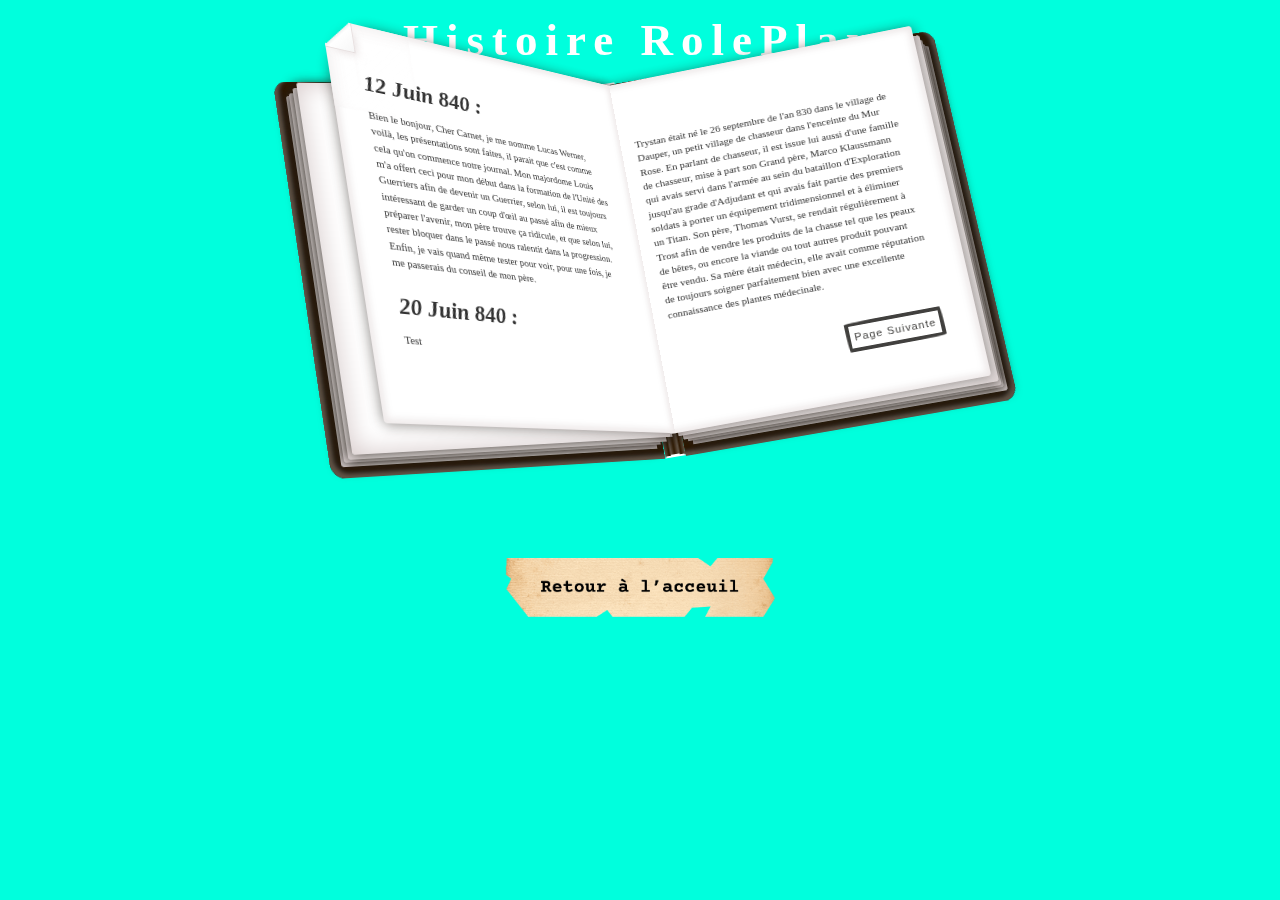
==== histoireRP.html @ c3de4689 "Setup Histoire RP ?" ====
<!DOCTYPE html>
<html lang="fr">
<head>
    <meta charset="UTF-8">
    <meta name="viewport" content="width=device-width, initial-scale=1.0">
    <link rel="stylesheet" href="./assets/css/style.css">
    <title>Candidature Titan Mâchoire Perroquot - Histoire RolePlay</title>
    <script type="text/javascript">
        WebFont.load({
            google: {
                families: ["PT Sans:400,400italic,700,700italic"]
            }
        });
    </script>
    <script type="text/javascript">
        ! function(o, c) {
            var n = c.documentElement,
                t = " w-mod-";
            n.className += t + "js", ("ontouchstart" in o || o.DocumentTouch && c instanceof DocumentTouch) && (n.className += t + "touch")
        }(window, document);
    </script>
</head>
<body>
    <video preload="true" autoplay="" muted="" loop="" playsinline="" poster="./assets/img/bg5.png" data-testid="space:video">
        <source src="./assets/images/background_index.mp4" type="video/mp4">
    </video>
    <header>
        <div class="IntroHistoire">
            <h1>Histoire RolePlay</h1>
        </div>
    </header>
    <script src="./assets/js/transition_page.js"></script>
    <main>
        <div class="scene">
            <div class="book-wrap">
                <div class="left-side">
                    <div class="book-cover-left"></div>
                    <div class="layer1">
                        <div class="page-left"></div>
                    </div>
                    <div class="layer2">
                        <div class="page-left"></div>
                    </div>
                    <div class="layer3">
                        <div class="page-left"></div>
                    </div>
                    <div class="layer4">
                        <div class="page-left"></div>
                    </div>
                    <div class="layer-text">
                        <div class="page-left-2">
                            <div class="corner"></div>
                            <div class="corner2"></div>
                            <div class="corner-fold"></div>
                            <div id="page1" class="page-text w-richtext">
                                <h3><strong>Konrad Gessner</strong></h3>
                            </div>
                        </div>
                    </div>
                </div>
                </script>
                <div class="center"></div>
                <div class="right-side">
                    <div class="book-cover-right"></div>
                    <div class="layer1">
                        <div class="page-right"></div>
                    </div>
                    <div class="layer2 right">
                        <div class="page-right"></div>
                    </div>
                    <div class="layer3 right">
                        <div class="page-right"></div>
                    </div>
                    <div class="layer4 right">
                        <div class="page-right"></div>
                    </div>
                    <div class="layer-text right">
                        <div class="page-right-2">
                            <div id="page2" class="page-text w-richtext">
    
                                <h1>Identité</h1>
                                <br>
                                <br>
                                <p>Nom: Gessner</p>
                                <p>Prenom: Konrad</p>
                                <br>
                                <p>Lieux de Naissance: Shiganshina</p>
                                <p>Date de Naissance: 13 Avril XXX</p>
                                <p>Age: 21 ans</p>
                                <br>
                                <br>
                                <p>Numéro D'identité: 4929 1049 6131 4085</p>
                                <p>Nombre de frère et soeurs: Fils Unique Orphelin</p>
                                <br>
                                <br>
                                <p>Lieux de Résidence: Trost</p>
                                <p>Evenement Notable:</p>
                                <dd> - Il a réussi a survivre de Shiganshina</dd>
                                <dd> - C'est le seul survivant de sa famille</dd>
                                <img style="width: auto; height: 30%;" src="public/img/Tampon-BS.jpg" alt="">
                                <div class="flex-box">
                                    <button onclick="PageSuivante(2)">Page Suivante</button>
                                </div>
                            </div>
                        </div>
                    </div>
                </div>
            </div>
        </div>
        <div class="button">
            <a href="./index.html"><img src="./assets/images/button_back_index.png" alt=""></a>
        </div>
    </main>
    <script src="https://code.jquery.com/jquery-3.3.1.min.js" type="text/javascript" intergrity="sha256-FgpCb/KJQlLNfOu91ta32o/NMZxltwRo8QtmkMRdAu8=" crossorigin="anonymous"></script>
    <script src="js/webflow.js" type="text/javascript"></script>
</body>
</html>
---- assets/css/style.css ----
main{
    margin: 0;
    font-family: 'Courier New', Courier, monospace;
}

h1{
    display: flex;
    justify-content: center;
    font-size: 5vh;
    color: white;
}
.header{
    margin-bottom: 50vh;
}
.fiche_perso{
    display: flex;
    justify-content: center;
    flex-direction: column;
    align-items: center;
    margin-bottom: 5vh;
}

.fiche_perso img{
    width: 45%;
}

.button{
    display: flex;
    justify-content: center;
    flex-direction: column;
    align-items: center;
}

.button a{
    width: 5%;
    display: flex;
    justify-content: center;
}
.button img{
    width: 30vh;
}

.cat_choice{
    display: flex;
    flex-direction: row;
    justify-content: center;

}

.cat_choice a{
    width: 20%;
    display: flex;
    justify-content: center;
}

.cat_choice img{
    width: 25vh;
}

video{
    object-fit: cover;
    position: fixed;
    left: 0;
    right: 0;
    top: 0;
    bottom: 0;
    z-index: -1;
    height: 100%;
    width: 100%;
}

/* HISTOIRE RP */

.IntroHistoire{
    font-family: 'SNK';
    color: black;
    font-size: 30px;
    letter-spacing: 8px;
    display: flex;
    justify-content: center;
    margin-bottom: -15px;
}
.container{
    width: 52vh;
    /* background-color: white; */
    display: flex;
    justify-content: center;
}
html {
    height: 100%;
}

body {
    margin: 0;
    min-height: 100%;
    background-color: #00ffdd;
    font-family: Arial, sans-serif;
    font-size: 14px;
    line-height: 20px;
    color: #333;
}


/*Webflow standard classes */

html.w-mod-touch * {
    background-attachment: scroll !important;
}

.w-block {
    display: block;
}

.w-inline-block {
    max-width: 100%;
    display: inline-block;
}

.w-webflow-badge,
.w-webflow-badge * {
    position: static;
    left: auto;
    top: auto;
    right: auto;
    bottom: auto;
    z-index: auto;
    display: block;
    visibility: visible;
    overflow: visible;
    overflow-x: visible;
    overflow-y: visible;
    box-sizing: border-box;
    width: auto;
    height: auto;
    max-height: none;
    max-width: none;
    min-height: 0;
    min-width: 0;
    margin: 0;
    padding: 0;
    float: none;
    clear: none;
    border: 0 none transparent;
    border-radius: 0;
    background: none;
    background-image: none;
    background-position: 0% 0%;
    background-size: auto auto;
    background-repeat: repeat;
    background-origin: padding-box;
    background-clip: border-box;
    background-attachment: scroll;
    background-color: transparent;
    box-shadow: none;
    opacity: 1.0;
    transform: none;
    transition: none;
    direction: ltr;
    font-family: inherit;
    font-weight: inherit;
    color: inherit;
    font-size: inherit;
    line-height: inherit;
    font-style: inherit;
    font-variant: inherit;
    text-align: inherit;
    letter-spacing: inherit;
    text-decoration: inherit;
    text-indent: 0;
    text-transform: inherit;
    list-style-type: disc;
    text-shadow: none;
    /* font-smoothing: auto;
    vertical-align: baseline; */
    cursor: inherit;
    white-space: inherit;
    word-break: normal;
    word-spacing: normal;
    word-wrap: normal;
}

.w-webflow-badge {
    position: fixed !important;
    display: inline-block !important;
    visibility: visible !important;
    opacity: 1 !important;
    z-index: 2147483647 !important;
    top: auto !important;
    right: 12px !important;
    bottom: 12px !important;
    left: auto !important;
    color: #AAADB0 !important;
    background-color: #fff !important;
    border-radius: 3px !important;
    padding: 6px 8px 6px 6px !important;
    font-size: 12px !important;
    opacity: 1.0 !important;
    line-height: 14px !important;
    text-decoration: none !important;
    transform: none !important;
    margin: 0 !important;
    width: auto !important;
    height: auto !important;
    overflow: visible !important;
    white-space: nowrap;
    box-shadow: 0 0 0 1px rgba(0, 0, 0, 0.1), 0px 1px 3px rgba(0, 0, 0, 0.1);
}

.w-webflow-badge>img {
    display: inline-block !important;
    visibility: visible !important;
    opacity: 1 !important;
    vertical-align: middle !important;
}

.w-richtext:before,
.w-richtext:after {
    content: " ";
    display: table;
}

.w-richtext:after {
    clear: both;
}

.w-richtext[contenteditable="true"]:before,
.w-richtext[contenteditable="true"]:after {
    white-space: initial;
}


/*-----------------------*/

h3 {
    margin-top: 20px;
    margin-bottom: 10px;
    font-size: 24px;
    line-height: 30px;
    font-weight: bold;
}

h6 {
    margin-top: 10px;
    margin-bottom: 10px;
    font-size: 12px;
    line-height: 18px;
    font-weight: bold;
}

p {
    margin-top: 0;
    margin-bottom: 10px;
}

a {
    text-decoration: underline;
}

.scene {
    display: -webkit-box;
    display: -webkit-flex;
    display: -ms-flexbox;
    display: flex;
    width: 100%;
    height: 50vw;
    -webkit-box-pack: center;
    -webkit-justify-content: center;
    -ms-flex-pack: center;
    justify-content: center;
    -webkit-box-align: stretch;
    -webkit-align-items: stretch;
    -ms-flex-align: stretch;
    align-items: stretch;
    /* background-color: #000000; */
    -webkit-perspective: 4000px;
    perspective: 4000px;
    -webkit-perspective-origin: 50% 0%;
    perspective-origin: 50% 0%;
    margin-bottom: -3vh;
    margin-top: -15vh;
}

.book-wrap {
    position: relative;
    display: -webkit-box;
    display: -webkit-flex;
    display: -ms-flexbox;
    display: flex;
    width: 57vw;
    margin-top: 8vw;
    margin-bottom: 8vw;
    padding-right: 1%;
    padding-left: 1%;
    -webkit-box-pack: center;
    -webkit-justify-content: center;
    -ms-flex-pack: center;
    justify-content: center;
    -webkit-perspective: 4000px;
    perspective: 4000px;
    -webkit-perspective-origin: 50% 50%;
    perspective-origin: 50% 50%;
    -webkit-transform: translate3d(0px, 5%, -264px) rotateX(27deg) rotateY(0deg) rotateZ(-10deg);
    transform: translate3d(0px, 5%, -264px) rotateX(27deg) rotateY(0deg) rotateZ(-10deg);
    -webkit-transition: -webkit-transform 2000ms cubic-bezier(.165, .84, .44, 1);
    transition: -webkit-transform 2000ms cubic-bezier(.165, .84, .44, 1);
    transition: transform 2000ms cubic-bezier(.165, .84, .44, 1);
    transition: transform 2000ms cubic-bezier(.165, .84, .44, 1), -webkit-transform 2000ms cubic-bezier(.165, .84, .44, 1);
    -webkit-transform-style: preserve-3d;
    transform-style: preserve-3d;
}

.book-wrap:hover {
    -webkit-transform: translate3d(0px, 5%, -264px) rotateX(13deg) rotateY(0deg) rotateZ(-3deg);
    transform: translate3d(0px, 5%, -264px) rotateX(13deg) rotateY(0deg) rotateZ(-3deg);
}

.book-cover-left {
    -webkit-box-flex: 1;
    -webkit-flex: 1;
    -ms-flex: 1;
    flex: 1;
    border-top-left-radius: 4%;
    border-bottom-left-radius: 4%;
    background-color: #2e1800;
    box-shadow: inset 4px -4px 4px 1px #635648, inset 7px -7px 4px 0 #221b14;
    -webkit-perspective: 4000px;
    perspective: 4000px;
    -webkit-transform: translate3d(0px, 0px, -1px);
    transform: translate3d(0px, 0px, -1px);
    -webkit-transform-style: preserve-3d;
    transform-style: preserve-3d;
}

.book-cover-right {
    -webkit-box-flex: 1;
    -webkit-flex: 1;
    -ms-flex: 1;
    flex: 1;
    border-top-right-radius: 4%;
    border-bottom-right-radius: 4%;
    background-color: #2e1800;
    box-shadow: inset -4px -4px 4px 1px #635648, inset -7px -7px 4px 0 #221b14;
}

.layer1 {
    position: fixed;
    left: 0px;
    top: 0px;
    right: 0px;
    bottom: 0px;
    display: -webkit-box;
    display: -webkit-flex;
    display: -ms-flexbox;
    display: flex;
    margin: 20px 10px 10px;
    -webkit-box-pack: start;
    -webkit-justify-content: flex-start;
    -ms-flex-pack: start;
    justify-content: flex-start;
    -webkit-transform: translate3d(0px, 0px, 5px);
    transform: translate3d(0px, 0px, 5px);
    -webkit-transform-style: preserve-3d;
    transform-style: preserve-3d;
}

.page-left {
    -webkit-box-flex: 1;
    -webkit-flex: 1;
    -ms-flex: 1;
    flex: 1;
    border-top-left-radius: 1%;
    border-bottom-left-radius: 1%;
    background-color: #ffffff;
    box-shadow: inset 0 0 26px 2px #d8cccc, -1px 1px 13px 0 rgba(34, 27, 20, .81);
}

.layer-text {
    position: fixed;
    left: 0px;
    top: 0px;
    right: 0px;
    bottom: 0px;
    display: -webkit-box;
    display: -webkit-flex;
    display: -ms-flexbox;
    display: flex;
    width: 97%;
    margin: 20px 10px 18px;
    -webkit-box-pack: start;
    -webkit-justify-content: flex-start;
    -ms-flex-pack: start;
    justify-content: flex-start;
    -webkit-backface-visibility: hidden;
    backface-visibility: hidden;
    -webkit-perspective: 4000px;
    perspective: 4000px;
    -webkit-perspective-origin: 50% 50%;
    perspective-origin: 50% 50%;
    -webkit-transform: translate3d(0px, 0px, 32px);
    transform: translate3d(0px, 0px, 32px);
    -webkit-transform-style: preserve-3d;
    transform-style: preserve-3d;
}

.layer-text.right {
    -webkit-transform: translate3d(-37px, 0px, 32px);
    transform: translate3d(-37px, 0px, 32px);
    -webkit-transform-style: preserve-3d;
    transform-style: preserve-3d;
}

.page-left-2 {
    position: relative;
    -webkit-box-flex: 1;
    -webkit-flex: 1;
    -ms-flex: 1;
    flex: 1;
    border-top-left-radius: 18%;
    border-bottom-left-radius: 1%;
    background-color: #ffffff;
    box-shadow: inset 0 0 7px 4px hsla(0, 13%, 82%, .43), -1px 1px 13px 0 rgba(34, 27, 20, .49);
    -webkit-backface-visibility: hidden;
    backface-visibility: hidden;
    -webkit-transform: rotateX(0deg) rotateY(17deg) rotateZ(0deg);
    transform: rotateX(0deg) rotateY(17deg) rotateZ(0deg);
    -webkit-transform-origin: 100% 50%;
    -ms-transform-origin: 100% 50%;
    transform-origin: 100% 50%;
    -webkit-transition: -webkit-transform 650ms cubic-bezier(.165, .84, .44, 1);
    transition: -webkit-transform 650ms cubic-bezier(.165, .84, .44, 1);
    transition: transform 650ms cubic-bezier(.165, .84, .44, 1);
    transition: transform 650ms cubic-bezier(.165, .84, .44, 1), -webkit-transform 650ms cubic-bezier(.165, .84, .44, 1);
    -webkit-transform-style: preserve-3d;
    transform-style: preserve-3d;
}

.page-left-2:hover {
    -webkit-transform: rotateX(0deg) rotateY(7deg) rotateZ(0deg);
    transform: rotateX(0deg) rotateY(7deg) rotateZ(0deg);
}

.left-side {
    position: relative;
    display: -webkit-box;
    display: -webkit-flex;
    display: -ms-flexbox;
    display: flex;
    width: 49%;
    -webkit-backface-visibility: hidden;
    backface-visibility: hidden;
    -webkit-perspective: 4000px;
    perspective: 4000px;
    -webkit-perspective-origin: 0% 50%;
    perspective-origin: 0% 50%;
    -webkit-transform: rotateX(0deg) rotateY(20deg) rotateZ(0deg);
    transform: rotateX(0deg) rotateY(20deg) rotateZ(0deg);
    -webkit-transform-origin: 100% 50%;
    -ms-transform-origin: 100% 50%;
    transform-origin: 100% 50%;
    -webkit-transform-style: preserve-3d;
    transform-style: preserve-3d;
}

.right-side {
    position: relative;
    display: -webkit-box;
    display: -webkit-flex;
    display: -ms-flexbox;
    display: flex;
    width: 49%;
    -webkit-perspective: 4000px;
    perspective: 4000px;
    -webkit-perspective-origin: 0% 50%;
    perspective-origin: 0% 50%;
    -webkit-transform: rotateX(0deg) rotateY(-1deg) rotateZ(0deg);
    transform: rotateX(0deg) rotateY(-1deg) rotateZ(0deg);
    -webkit-transform-style: preserve-3d;
    transform-style: preserve-3d;
}

.center {
    width: 3%;
    background-image: -webkit-radial-gradient(circle farthest-corner at 56% -8%, #fff 8%, transparent 0), -webkit-radial-gradient(circle farthest-corner at 50% 108%, #fff 8%, transparent 0), -webkit-linear-gradient(0deg, #635648, #2e1800 21%, #635648 30%, #2e1800 48%, #635648 68%, #2e1800 79%, #635648);
    background-image: radial-gradient(circle farthest-corner at 56% -8%, #fff 8%, transparent 0), radial-gradient(circle farthest-corner at 50% 108%, #fff 8%, transparent 0), linear-gradient(90deg, #635648, #2e1800 21%, #635648 30%, #2e1800 48%, #635648 68%, #2e1800 79%, #635648);
}

.corner-fold {
    position: absolute;
    left: 0px;
    top: 0px;
    width: 30px;
    height: 30px;
    border-right: 1px solid hsla(0, 13%, 82%, .55);
    border-bottom: 1px solid hsla(0, 13%, 82%, .55);
    background-image: -webkit-linear-gradient(315deg, transparent 47%, #f0f0f0 48%, #fff 55%, #f6f6f6);
    background-image: linear-gradient(135deg, transparent 47%, #f0f0f0 48%, #fff 55%, #f6f6f6);
    box-shadow: 6px 6px 9px -4px hsla(0, 13%, 82%, .53);
}

.corner {
    position: absolute;
    left: 0px;
    top: 27px;
    width: 5vw;
    height: 5vw;
    background-image: -webkit-linear-gradient(315deg, #fff 30%, transparent);
    background-image: linear-gradient(135deg, #fff 30%, transparent);
    box-shadow: inset 13px 0 17px -12px hsla(0, 13%, 82%, .43);
}

.corner2 {
    position: absolute;
    left: 28px;
    top: 0px;
    width: 5vw;
    height: 5vw;
    background-image: -webkit-linear-gradient(315deg, #fff 31%, transparent);
    background-image: linear-gradient(135deg, #fff 31%, transparent);
    box-shadow: inset 0 13px 17px -12px hsla(0, 13%, 82%, .43);
}

.page-text {
    position: relative;
    display: block;
    width: 80%;
    height: 100%;
    margin-top: 25px;
    margin-right: auto;
    margin-left: auto;
    font-family: Georgia, Times, 'Times New Roman', serif;
}

.page-text p {
    margin-bottom: 0px;
    font-size: 0.85vw;
    line-height: 1.5;
}

.page-text h3 {
    font-family: 'Palatino Linotype', 'Book Antiqua', Palatino, serif;
    font-style: italic;
}

.page-text h6 {
    font-family: 'PT Sans', sans-serif;
    font-size: 9px;
    text-decoration: none;
}

.page-text button {
    font-size: 0.85vw;
    line-height: 1.5;
    border: 0.35vw solid;
}

.page-text a {
    color: #da5a13;
}

.layer2 {
    position: fixed;
    left: 0px;
    top: 0px;
    right: 0px;
    bottom: 0px;
    display: -webkit-box;
    display: -webkit-flex;
    display: -ms-flexbox;
    display: flex;
    margin: 20px 10px 13px;
    -webkit-box-pack: start;
    -webkit-justify-content: flex-start;
    -ms-flex-pack: start;
    justify-content: flex-start;
    -webkit-transform: translate3d(2px, 0px, 10px);
    transform: translate3d(2px, 0px, 10px);
    -webkit-transform-style: preserve-3d;
    transform-style: preserve-3d;
}

.layer2.right {
    -webkit-transform: translate3d(-5px, 0px, 10px);
    transform: translate3d(-5px, 0px, 10px);
    -webkit-transform-style: preserve-3d;
    transform-style: preserve-3d;
}

.layer3 {
    position: fixed;
    left: 0px;
    top: 0px;
    right: 0px;
    bottom: 0px;
    display: -webkit-box;
    display: -webkit-flex;
    display: -ms-flexbox;
    display: flex;
    margin: 20px 10px 13px;
    -webkit-box-pack: start;
    -webkit-justify-content: flex-start;
    -ms-flex-pack: start;
    justify-content: flex-start;
    -webkit-transform: translate3d(4px, 0px, 20px);
    transform: translate3d(4px, 0px, 20px);
    -webkit-transform-style: preserve-3d;
    transform-style: preserve-3d;
}

.layer3.right {
    -webkit-transform: translate3d(-10px, 0px, 20px);
    transform: translate3d(-10px, 0px, 20px);
    -webkit-transform-style: preserve-3d;
    transform-style: preserve-3d;
}

.layer4 {
    position: fixed;
    left: 0px;
    top: 0px;
    right: 0px;
    bottom: 0px;
    display: -webkit-box;
    display: -webkit-flex;
    display: -ms-flexbox;
    display: flex;
    margin: 20px 10px 15px;
    -webkit-box-pack: start;
    -webkit-justify-content: flex-start;
    -ms-flex-pack: start;
    justify-content: flex-start;
    -webkit-transform: translate3d(6px, 0px, 30px);
    transform: translate3d(6px, 0px, 30px);
    -webkit-transform-style: preserve-3d;
    transform-style: preserve-3d;
}

.layer4.right {
    -webkit-transform: translate3d(-15px, 0px, 30px);
    transform: translate3d(-15px, 0px, 30px);
    -webkit-transform-style: preserve-3d;
    transform-style: preserve-3d;
}

.page-right-2 {
    position: relative;
    -webkit-box-flex: 1;
    -webkit-flex: 1;
    -ms-flex: 1;
    flex: 1;
    border-top-right-radius: 1%;
    border-bottom-right-radius: 1%;
    background-color: #fff;
    box-shadow: inset 0 0 7px 4px hsla(0, 13%, 82%, .43), 1px 1px 13px 0 rgba(34, 27, 20, .49);
    -webkit-backface-visibility: hidden;
    backface-visibility: hidden;
    -webkit-transform: rotateX(0deg) rotateY(-3deg) rotateZ(0deg);
    transform: rotateX(0deg) rotateY(-3deg) rotateZ(0deg);
    -webkit-transform-origin: 0% 50%;
    -ms-transform-origin: 0% 50%;
    transform-origin: 0% 50%;
    -webkit-transition: -webkit-transform 850ms ease;
    transition: -webkit-transform 850ms ease;
    transition: transform 850ms ease;
    transition: transform 850ms ease, -webkit-transform 850ms ease;
    -webkit-transform-style: preserve-3d;
    transform-style: preserve-3d;
}

.page-right-2:hover {
    -webkit-transform: rotateX(0deg) rotateY(-17deg) rotateZ(0deg);
    transform: rotateX(0deg) rotateY(-17deg) rotateZ(0deg);
}

.page-right {
    -webkit-box-flex: 1;
    -webkit-flex: 1;
    -ms-flex: 1;
    flex: 1;
    border-top-right-radius: 1%;
    border-bottom-right-radius: 1%;
    background-color: #fff;
    box-shadow: inset 0 0 26px 2px #d8cccc, 1px 1px 13px 0 rgba(34, 27, 20, .81);
}

@media (max-width: 991px) {
    .scene {
        height: 56vw;
    }
    .book-wrap {
        width: 62vw;
    }
    .page-left-2 {
        border-top-left-radius: 20%;
    }
    .corner-fold {
        left: 0%;
        top: -1%;
        width: 3.5vw;
        height: 3.5vw;
        max-height: 35px;
        background-image: -webkit-linear-gradient(315deg, transparent 50%, #f0f0f0 51%, #fff 52%, #f6f6f6);
        background-image: linear-gradient(135deg, transparent 50%, #f0f0f0 51%, #fff 52%, #f6f6f6);
    }
    .corner {
        top: 8%;
    }
    .page-text h3 {
        margin-top: 2vw;
        margin-bottom: 1vw;
        font-size: 3vw;
    }
    .page-text h6 {
        margin-top: 1vw;
        margin-bottom: 1vw;
        font-size: 1vw;
    }
    .page-right-2 {
        padding-left: 9%;
    }
}

@media (max-width: 767px) {
    .book-wrap {
        width: 80vw;
        margin-bottom: 2vw;
    }
    .layer-text {
        width: 94%;
        -webkit-transform: translate3d(0px, 0px, 20px);
        transform: translate3d(0px, 0px, 20px);
    }
    .layer-text.right {
        -webkit-box-pack: end;
        -webkit-justify-content: flex-end;
        -ms-flex-pack: end;
        justify-content: flex-end;
        -webkit-transform: translate3d(-34px, 0px, 24px);
        transform: translate3d(-34px, 0px, 24px);
    }
    .page-left-2 {
        border-top-left-radius: 23%;
        -webkit-transform: rotateX(0deg) rotateY(17deg) rotateZ(0deg) translate(9px, 0px);
        transform: rotateX(0deg) rotateY(17deg) rotateZ(0deg) translate(9px, 0px);
    }
    .corner-fold {
        width: 4.5vw;
        height: 4.5vw;
        max-height: 29px;
        min-width: 29px;
        background-image: -webkit-linear-gradient(310deg, transparent 48%, #f0f0f0 49%, #fff 50%, #f6f6f6);
        background-image: linear-gradient(140deg, transparent 48%, #f0f0f0 49%, #fff 50%, #f6f6f6);
    }
    .page-text {
        margin-top: 2vw;
    }
    .page-text h3 {
        margin-top: 0vw;
        font-size: 3vw;
    }
    .layer2 {
        -webkit-transform: translate3d(2px, 0px, 6px);
        transform: translate3d(2px, 0px, 6px);
    }
    .layer2.right {
        -webkit-transform: translate3d(-5px, 0px, 6px);
        transform: translate3d(-5px, 0px, 6px);
    }
    .layer3 {
        -webkit-transform: translate3d(4px, 0px, 12px);
        transform: translate3d(4px, 0px, 12px);
    }
    .layer3.right {
        -webkit-transform: translate3d(-10px, 0px, 12px);
        transform: translate3d(-10px, 0px, 12px);
    }
    .layer4 {
        -webkit-transform: translate3d(6px, 0px, 18px);
        transform: translate3d(6px, 0px, 18px);
    }
    .layer4.right {
        -webkit-transform: translate3d(-15px, 0px, 18px);
        transform: translate3d(-15px, 0px, 18px);
    }
    .page-right-2 {
        width: 92%;
        -webkit-box-flex: 0;
        -webkit-flex: 0 auto;
        -ms-flex: 0 auto;
        flex: 0 auto;
    }
}

@media (max-width: 479px) {
    .scene {
        height: 69vw;
    }
    .corner-fold {
        width: 5.5vw;
        height: 5.5vw;
        min-width: 21px;
    }
}

.flex-box {
    display: flex;
    flex-direction: row;
    position: relative;
    justify-content: flex-end;
    bottom: 0;
}

button {
    border-radius: 100px;
    display: flex;
    align-self: center;
    background: transparent;
    padding: 0.25rem 0.25rem;
    margin: 10 1rem;
    transition: all .5s ease;
    color: #41403E;
    font-size: 1rem;
    letter-spacing: 1px;
    outline: none;
    box-shadow: 20px 38px 34px -26px hsla(0, 0%, 0%, .2);
    border-radius: 255px 15px 225px 15px/15px 225px 15px 255px;
    border: solid 7px #41403E;
    bottom: 0;
}

button:hover {
    box-shadow: 2px 8px 4px -6px hsla(0, 0%, 0%, .3);
}

a{
    text-decoration: none;
    
}
.retour{
    margin-bottom: 2vh;
    display: flex;
    justify-content: center;
}

.button-leave{
    border: none;
    display: block;
    text-align: center;
    cursor: pointer;
    text-transform: uppercase;
    outline: none;
    overflow: hidden;
    position: relative;
    color: #eeeeee;
    font-weight: 600;
    font-size: 15px;
    background-color: #1d2630;
    padding: 15px 50px;
    margin: 0 auto;
    border: 2px solid #267591;
    border-radius: 10px;
    
}

.p-special1 {
    padding-bottom: 6vh ;
}
.p-special2 {
    padding-bottom: 4.3vh ;
}
.p-special0{
    padding-bottom: 1.9vh;
}

.plan-shiganshina video{
    /* left: 0; */
    /* right: 0; */
    /* top: 0; */
    /* bottom: 0; */
    z-index: -1;
    height: 40%;
    width: 80%;
    display: flex;
}
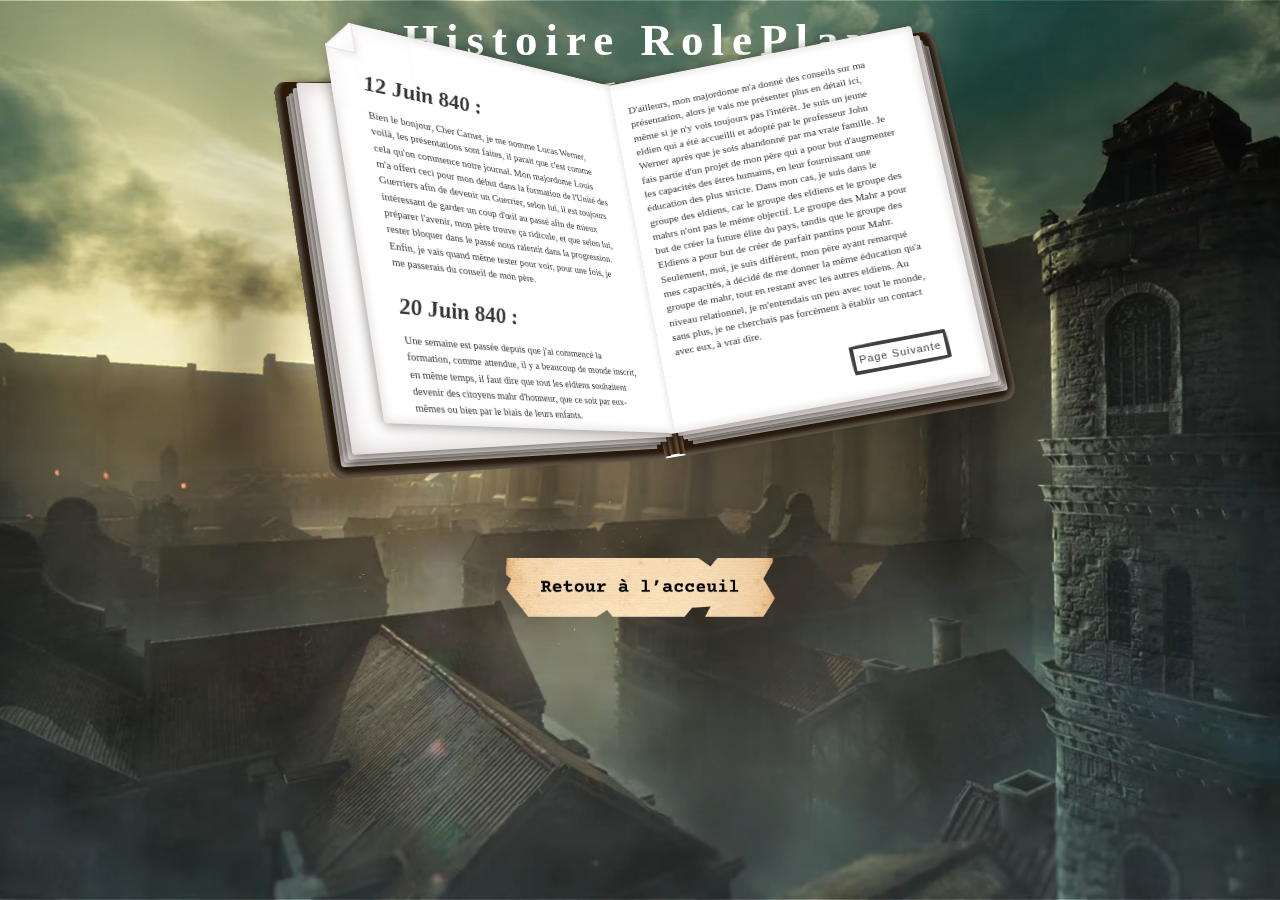
==== commit d2b540ec: "Test ?" ====
--- a/histoireRP.html
+++ b/histoireRP.html
@@ -4,6 +4,7 @@
     <meta charset="UTF-8">
     <meta name="viewport" content="width=device-width, initial-scale=1.0">
     <link rel="stylesheet" href="./assets/css/style.css">
+    <link rel="stylesheet" href="./assets/css/style_histoire.css">
     <title>Candidature Titan Mâchoire Perroquot - Histoire RolePlay</title>
     <script type="text/javascript">
         WebFont.load({
@@ -22,7 +23,7 @@
 </head>
 <body>
     <video preload="true" autoplay="" muted="" loop="" playsinline="" poster="./assets/img/bg5.png" data-testid="space:video">
-        <source src="./assets/images/background_index.mp4" type="video/mp4">
+        <source src="./assets/images/background_histoire.mp4" type="video/mp4">
     </video>
     <header>
         <div class="IntroHistoire">
--- a/assets/css/style.css
+++ b/assets/css/style.css
@@ -67,817 +67,4 @@
     z-index: -1;
     height: 100%;
     width: 100%;
-}
-
-/* HISTOIRE RP */
-
-.IntroHistoire{
-    font-family: 'SNK';
-    color: black;
-    font-size: 30px;
-    letter-spacing: 8px;
-    display: flex;
-    justify-content: center;
-    margin-bottom: -15px;
-}
-.container{
-    width: 52vh;
-    /* background-color: white; */
-    display: flex;
-    justify-content: center;
-}
-html {
-    height: 100%;
-}
-
-body {
-    margin: 0;
-    min-height: 100%;
-    background-color: #00ffdd;
-    font-family: Arial, sans-serif;
-    font-size: 14px;
-    line-height: 20px;
-    color: #333;
-}
-
-
-/*Webflow standard classes */
-
-html.w-mod-touch * {
-    background-attachment: scroll !important;
-}
-
-.w-block {
-    display: block;
-}
-
-.w-inline-block {
-    max-width: 100%;
-    display: inline-block;
-}
-
-.w-webflow-badge,
-.w-webflow-badge * {
-    position: static;
-    left: auto;
-    top: auto;
-    right: auto;
-    bottom: auto;
-    z-index: auto;
-    display: block;
-    visibility: visible;
-    overflow: visible;
-    overflow-x: visible;
-    overflow-y: visible;
-    box-sizing: border-box;
-    width: auto;
-    height: auto;
-    max-height: none;
-    max-width: none;
-    min-height: 0;
-    min-width: 0;
-    margin: 0;
-    padding: 0;
-    float: none;
-    clear: none;
-    border: 0 none transparent;
-    border-radius: 0;
-    background: none;
-    background-image: none;
-    background-position: 0% 0%;
-    background-size: auto auto;
-    background-repeat: repeat;
-    background-origin: padding-box;
-    background-clip: border-box;
-    background-attachment: scroll;
-    background-color: transparent;
-    box-shadow: none;
-    opacity: 1.0;
-    transform: none;
-    transition: none;
-    direction: ltr;
-    font-family: inherit;
-    font-weight: inherit;
-    color: inherit;
-    font-size: inherit;
-    line-height: inherit;
-    font-style: inherit;
-    font-variant: inherit;
-    text-align: inherit;
-    letter-spacing: inherit;
-    text-decoration: inherit;
-    text-indent: 0;
-    text-transform: inherit;
-    list-style-type: disc;
-    text-shadow: none;
-    /* font-smoothing: auto;
-    vertical-align: baseline; */
-    cursor: inherit;
-    white-space: inherit;
-    word-break: normal;
-    word-spacing: normal;
-    word-wrap: normal;
-}
-
-.w-webflow-badge {
-    position: fixed !important;
-    display: inline-block !important;
-    visibility: visible !important;
-    opacity: 1 !important;
-    z-index: 2147483647 !important;
-    top: auto !important;
-    right: 12px !important;
-    bottom: 12px !important;
-    left: auto !important;
-    color: #AAADB0 !important;
-    background-color: #fff !important;
-    border-radius: 3px !important;
-    padding: 6px 8px 6px 6px !important;
-    font-size: 12px !important;
-    opacity: 1.0 !important;
-    line-height: 14px !important;
-    text-decoration: none !important;
-    transform: none !important;
-    margin: 0 !important;
-    width: auto !important;
-    height: auto !important;
-    overflow: visible !important;
-    white-space: nowrap;
-    box-shadow: 0 0 0 1px rgba(0, 0, 0, 0.1), 0px 1px 3px rgba(0, 0, 0, 0.1);
-}
-
-.w-webflow-badge>img {
-    display: inline-block !important;
-    visibility: visible !important;
-    opacity: 1 !important;
-    vertical-align: middle !important;
-}
-
-.w-richtext:before,
-.w-richtext:after {
-    content: " ";
-    display: table;
-}
-
-.w-richtext:after {
-    clear: both;
-}
-
-.w-richtext[contenteditable="true"]:before,
-.w-richtext[contenteditable="true"]:after {
-    white-space: initial;
-}
-
-
-/*-----------------------*/
-
-h3 {
-    margin-top: 20px;
-    margin-bottom: 10px;
-    font-size: 24px;
-    line-height: 30px;
-    font-weight: bold;
-}
-
-h6 {
-    margin-top: 10px;
-    margin-bottom: 10px;
-    font-size: 12px;
-    line-height: 18px;
-    font-weight: bold;
-}
-
-p {
-    margin-top: 0;
-    margin-bottom: 10px;
-}
-
-a {
-    text-decoration: underline;
-}
-
-.scene {
-    display: -webkit-box;
-    display: -webkit-flex;
-    display: -ms-flexbox;
-    display: flex;
-    width: 100%;
-    height: 50vw;
-    -webkit-box-pack: center;
-    -webkit-justify-content: center;
-    -ms-flex-pack: center;
-    justify-content: center;
-    -webkit-box-align: stretch;
-    -webkit-align-items: stretch;
-    -ms-flex-align: stretch;
-    align-items: stretch;
-    /* background-color: #000000; */
-    -webkit-perspective: 4000px;
-    perspective: 4000px;
-    -webkit-perspective-origin: 50% 0%;
-    perspective-origin: 50% 0%;
-    margin-bottom: -3vh;
-    margin-top: -15vh;
-}
-
-.book-wrap {
-    position: relative;
-    display: -webkit-box;
-    display: -webkit-flex;
-    display: -ms-flexbox;
-    display: flex;
-    width: 57vw;
-    margin-top: 8vw;
-    margin-bottom: 8vw;
-    padding-right: 1%;
-    padding-left: 1%;
-    -webkit-box-pack: center;
-    -webkit-justify-content: center;
-    -ms-flex-pack: center;
-    justify-content: center;
-    -webkit-perspective: 4000px;
-    perspective: 4000px;
-    -webkit-perspective-origin: 50% 50%;
-    perspective-origin: 50% 50%;
-    -webkit-transform: translate3d(0px, 5%, -264px) rotateX(27deg) rotateY(0deg) rotateZ(-10deg);
-    transform: translate3d(0px, 5%, -264px) rotateX(27deg) rotateY(0deg) rotateZ(-10deg);
-    -webkit-transition: -webkit-transform 2000ms cubic-bezier(.165, .84, .44, 1);
-    transition: -webkit-transform 2000ms cubic-bezier(.165, .84, .44, 1);
-    transition: transform 2000ms cubic-bezier(.165, .84, .44, 1);
-    transition: transform 2000ms cubic-bezier(.165, .84, .44, 1), -webkit-transform 2000ms cubic-bezier(.165, .84, .44, 1);
-    -webkit-transform-style: preserve-3d;
-    transform-style: preserve-3d;
-}
-
-.book-wrap:hover {
-    -webkit-transform: translate3d(0px, 5%, -264px) rotateX(13deg) rotateY(0deg) rotateZ(-3deg);
-    transform: translate3d(0px, 5%, -264px) rotateX(13deg) rotateY(0deg) rotateZ(-3deg);
-}
-
-.book-cover-left {
-    -webkit-box-flex: 1;
-    -webkit-flex: 1;
-    -ms-flex: 1;
-    flex: 1;
-    border-top-left-radius: 4%;
-    border-bottom-left-radius: 4%;
-    background-color: #2e1800;
-    box-shadow: inset 4px -4px 4px 1px #635648, inset 7px -7px 4px 0 #221b14;
-    -webkit-perspective: 4000px;
-    perspective: 4000px;
-    -webkit-transform: translate3d(0px, 0px, -1px);
-    transform: translate3d(0px, 0px, -1px);
-    -webkit-transform-style: preserve-3d;
-    transform-style: preserve-3d;
-}
-
-.book-cover-right {
-    -webkit-box-flex: 1;
-    -webkit-flex: 1;
-    -ms-flex: 1;
-    flex: 1;
-    border-top-right-radius: 4%;
-    border-bottom-right-radius: 4%;
-    background-color: #2e1800;
-    box-shadow: inset -4px -4px 4px 1px #635648, inset -7px -7px 4px 0 #221b14;
-}
-
-.layer1 {
-    position: fixed;
-    left: 0px;
-    top: 0px;
-    right: 0px;
-    bottom: 0px;
-    display: -webkit-box;
-    display: -webkit-flex;
-    display: -ms-flexbox;
-    display: flex;
-    margin: 20px 10px 10px;
-    -webkit-box-pack: start;
-    -webkit-justify-content: flex-start;
-    -ms-flex-pack: start;
-    justify-content: flex-start;
-    -webkit-transform: translate3d(0px, 0px, 5px);
-    transform: translate3d(0px, 0px, 5px);
-    -webkit-transform-style: preserve-3d;
-    transform-style: preserve-3d;
-}
-
-.page-left {
-    -webkit-box-flex: 1;
-    -webkit-flex: 1;
-    -ms-flex: 1;
-    flex: 1;
-    border-top-left-radius: 1%;
-    border-bottom-left-radius: 1%;
-    background-color: #ffffff;
-    box-shadow: inset 0 0 26px 2px #d8cccc, -1px 1px 13px 0 rgba(34, 27, 20, .81);
-}
-
-.layer-text {
-    position: fixed;
-    left: 0px;
-    top: 0px;
-    right: 0px;
-    bottom: 0px;
-    display: -webkit-box;
-    display: -webkit-flex;
-    display: -ms-flexbox;
-    display: flex;
-    width: 97%;
-    margin: 20px 10px 18px;
-    -webkit-box-pack: start;
-    -webkit-justify-content: flex-start;
-    -ms-flex-pack: start;
-    justify-content: flex-start;
-    -webkit-backface-visibility: hidden;
-    backface-visibility: hidden;
-    -webkit-perspective: 4000px;
-    perspective: 4000px;
-    -webkit-perspective-origin: 50% 50%;
-    perspective-origin: 50% 50%;
-    -webkit-transform: translate3d(0px, 0px, 32px);
-    transform: translate3d(0px, 0px, 32px);
-    -webkit-transform-style: preserve-3d;
-    transform-style: preserve-3d;
-}
-
-.layer-text.right {
-    -webkit-transform: translate3d(-37px, 0px, 32px);
-    transform: translate3d(-37px, 0px, 32px);
-    -webkit-transform-style: preserve-3d;
-    transform-style: preserve-3d;
-}
-
-.page-left-2 {
-    position: relative;
-    -webkit-box-flex: 1;
-    -webkit-flex: 1;
-    -ms-flex: 1;
-    flex: 1;
-    border-top-left-radius: 18%;
-    border-bottom-left-radius: 1%;
-    background-color: #ffffff;
-    box-shadow: inset 0 0 7px 4px hsla(0, 13%, 82%, .43), -1px 1px 13px 0 rgba(34, 27, 20, .49);
-    -webkit-backface-visibility: hidden;
-    backface-visibility: hidden;
-    -webkit-transform: rotateX(0deg) rotateY(17deg) rotateZ(0deg);
-    transform: rotateX(0deg) rotateY(17deg) rotateZ(0deg);
-    -webkit-transform-origin: 100% 50%;
-    -ms-transform-origin: 100% 50%;
-    transform-origin: 100% 50%;
-    -webkit-transition: -webkit-transform 650ms cubic-bezier(.165, .84, .44, 1);
-    transition: -webkit-transform 650ms cubic-bezier(.165, .84, .44, 1);
-    transition: transform 650ms cubic-bezier(.165, .84, .44, 1);
-    transition: transform 650ms cubic-bezier(.165, .84, .44, 1), -webkit-transform 650ms cubic-bezier(.165, .84, .44, 1);
-    -webkit-transform-style: preserve-3d;
-    transform-style: preserve-3d;
-}
-
-.page-left-2:hover {
-    -webkit-transform: rotateX(0deg) rotateY(7deg) rotateZ(0deg);
-    transform: rotateX(0deg) rotateY(7deg) rotateZ(0deg);
-}
-
-.left-side {
-    position: relative;
-    display: -webkit-box;
-    display: -webkit-flex;
-    display: -ms-flexbox;
-    display: flex;
-    width: 49%;
-    -webkit-backface-visibility: hidden;
-    backface-visibility: hidden;
-    -webkit-perspective: 4000px;
-    perspective: 4000px;
-    -webkit-perspective-origin: 0% 50%;
-    perspective-origin: 0% 50%;
-    -webkit-transform: rotateX(0deg) rotateY(20deg) rotateZ(0deg);
-    transform: rotateX(0deg) rotateY(20deg) rotateZ(0deg);
-    -webkit-transform-origin: 100% 50%;
-    -ms-transform-origin: 100% 50%;
-    transform-origin: 100% 50%;
-    -webkit-transform-style: preserve-3d;
-    transform-style: preserve-3d;
-}
-
-.right-side {
-    position: relative;
-    display: -webkit-box;
-    display: -webkit-flex;
-    display: -ms-flexbox;
-    display: flex;
-    width: 49%;
-    -webkit-perspective: 4000px;
-    perspective: 4000px;
-    -webkit-perspective-origin: 0% 50%;
-    perspective-origin: 0% 50%;
-    -webkit-transform: rotateX(0deg) rotateY(-1deg) rotateZ(0deg);
-    transform: rotateX(0deg) rotateY(-1deg) rotateZ(0deg);
-    -webkit-transform-style: preserve-3d;
-    transform-style: preserve-3d;
-}
-
-.center {
-    width: 3%;
-    background-image: -webkit-radial-gradient(circle farthest-corner at 56% -8%, #fff 8%, transparent 0), -webkit-radial-gradient(circle farthest-corner at 50% 108%, #fff 8%, transparent 0), -webkit-linear-gradient(0deg, #635648, #2e1800 21%, #635648 30%, #2e1800 48%, #635648 68%, #2e1800 79%, #635648);
-    background-image: radial-gradient(circle farthest-corner at 56% -8%, #fff 8%, transparent 0), radial-gradient(circle farthest-corner at 50% 108%, #fff 8%, transparent 0), linear-gradient(90deg, #635648, #2e1800 21%, #635648 30%, #2e1800 48%, #635648 68%, #2e1800 79%, #635648);
-}
-
-.corner-fold {
-    position: absolute;
-    left: 0px;
-    top: 0px;
-    width: 30px;
-    height: 30px;
-    border-right: 1px solid hsla(0, 13%, 82%, .55);
-    border-bottom: 1px solid hsla(0, 13%, 82%, .55);
-    background-image: -webkit-linear-gradient(315deg, transparent 47%, #f0f0f0 48%, #fff 55%, #f6f6f6);
-    background-image: linear-gradient(135deg, transparent 47%, #f0f0f0 48%, #fff 55%, #f6f6f6);
-    box-shadow: 6px 6px 9px -4px hsla(0, 13%, 82%, .53);
-}
-
-.corner {
-    position: absolute;
-    left: 0px;
-    top: 27px;
-    width: 5vw;
-    height: 5vw;
-    background-image: -webkit-linear-gradient(315deg, #fff 30%, transparent);
-    background-image: linear-gradient(135deg, #fff 30%, transparent);
-    box-shadow: inset 13px 0 17px -12px hsla(0, 13%, 82%, .43);
-}
-
-.corner2 {
-    position: absolute;
-    left: 28px;
-    top: 0px;
-    width: 5vw;
-    height: 5vw;
-    background-image: -webkit-linear-gradient(315deg, #fff 31%, transparent);
-    background-image: linear-gradient(135deg, #fff 31%, transparent);
-    box-shadow: inset 0 13px 17px -12px hsla(0, 13%, 82%, .43);
-}
-
-.page-text {
-    position: relative;
-    display: block;
-    width: 80%;
-    height: 100%;
-    margin-top: 25px;
-    margin-right: auto;
-    margin-left: auto;
-    font-family: Georgia, Times, 'Times New Roman', serif;
-}
-
-.page-text p {
-    margin-bottom: 0px;
-    font-size: 0.85vw;
-    line-height: 1.5;
-}
-
-.page-text h3 {
-    font-family: 'Palatino Linotype', 'Book Antiqua', Palatino, serif;
-    font-style: italic;
-}
-
-.page-text h6 {
-    font-family: 'PT Sans', sans-serif;
-    font-size: 9px;
-    text-decoration: none;
-}
-
-.page-text button {
-    font-size: 0.85vw;
-    line-height: 1.5;
-    border: 0.35vw solid;
-}
-
-.page-text a {
-    color: #da5a13;
-}
-
-.layer2 {
-    position: fixed;
-    left: 0px;
-    top: 0px;
-    right: 0px;
-    bottom: 0px;
-    display: -webkit-box;
-    display: -webkit-flex;
-    display: -ms-flexbox;
-    display: flex;
-    margin: 20px 10px 13px;
-    -webkit-box-pack: start;
-    -webkit-justify-content: flex-start;
-    -ms-flex-pack: start;
-    justify-content: flex-start;
-    -webkit-transform: translate3d(2px, 0px, 10px);
-    transform: translate3d(2px, 0px, 10px);
-    -webkit-transform-style: preserve-3d;
-    transform-style: preserve-3d;
-}
-
-.layer2.right {
-    -webkit-transform: translate3d(-5px, 0px, 10px);
-    transform: translate3d(-5px, 0px, 10px);
-    -webkit-transform-style: preserve-3d;
-    transform-style: preserve-3d;
-}
-
-.layer3 {
-    position: fixed;
-    left: 0px;
-    top: 0px;
-    right: 0px;
-    bottom: 0px;
-    display: -webkit-box;
-    display: -webkit-flex;
-    display: -ms-flexbox;
-    display: flex;
-    margin: 20px 10px 13px;
-    -webkit-box-pack: start;
-    -webkit-justify-content: flex-start;
-    -ms-flex-pack: start;
-    justify-content: flex-start;
-    -webkit-transform: translate3d(4px, 0px, 20px);
-    transform: translate3d(4px, 0px, 20px);
-    -webkit-transform-style: preserve-3d;
-    transform-style: preserve-3d;
-}
-
-.layer3.right {
-    -webkit-transform: translate3d(-10px, 0px, 20px);
-    transform: translate3d(-10px, 0px, 20px);
-    -webkit-transform-style: preserve-3d;
-    transform-style: preserve-3d;
-}
-
-.layer4 {
-    position: fixed;
-    left: 0px;
-    top: 0px;
-    right: 0px;
-    bottom: 0px;
-    display: -webkit-box;
-    display: -webkit-flex;
-    display: -ms-flexbox;
-    display: flex;
-    margin: 20px 10px 15px;
-    -webkit-box-pack: start;
-    -webkit-justify-content: flex-start;
-    -ms-flex-pack: start;
-    justify-content: flex-start;
-    -webkit-transform: translate3d(6px, 0px, 30px);
-    transform: translate3d(6px, 0px, 30px);
-    -webkit-transform-style: preserve-3d;
-    transform-style: preserve-3d;
-}
-
-.layer4.right {
-    -webkit-transform: translate3d(-15px, 0px, 30px);
-    transform: translate3d(-15px, 0px, 30px);
-    -webkit-transform-style: preserve-3d;
-    transform-style: preserve-3d;
-}
-
-.page-right-2 {
-    position: relative;
-    -webkit-box-flex: 1;
-    -webkit-flex: 1;
-    -ms-flex: 1;
-    flex: 1;
-    border-top-right-radius: 1%;
-    border-bottom-right-radius: 1%;
-    background-color: #fff;
-    box-shadow: inset 0 0 7px 4px hsla(0, 13%, 82%, .43), 1px 1px 13px 0 rgba(34, 27, 20, .49);
-    -webkit-backface-visibility: hidden;
-    backface-visibility: hidden;
-    -webkit-transform: rotateX(0deg) rotateY(-3deg) rotateZ(0deg);
-    transform: rotateX(0deg) rotateY(-3deg) rotateZ(0deg);
-    -webkit-transform-origin: 0% 50%;
-    -ms-transform-origin: 0% 50%;
-    transform-origin: 0% 50%;
-    -webkit-transition: -webkit-transform 850ms ease;
-    transition: -webkit-transform 850ms ease;
-    transition: transform 850ms ease;
-    transition: transform 850ms ease, -webkit-transform 850ms ease;
-    -webkit-transform-style: preserve-3d;
-    transform-style: preserve-3d;
-}
-
-.page-right-2:hover {
-    -webkit-transform: rotateX(0deg) rotateY(-17deg) rotateZ(0deg);
-    transform: rotateX(0deg) rotateY(-17deg) rotateZ(0deg);
-}
-
-.page-right {
-    -webkit-box-flex: 1;
-    -webkit-flex: 1;
-    -ms-flex: 1;
-    flex: 1;
-    border-top-right-radius: 1%;
-    border-bottom-right-radius: 1%;
-    background-color: #fff;
-    box-shadow: inset 0 0 26px 2px #d8cccc, 1px 1px 13px 0 rgba(34, 27, 20, .81);
-}
-
-@media (max-width: 991px) {
-    .scene {
-        height: 56vw;
-    }
-    .book-wrap {
-        width: 62vw;
-    }
-    .page-left-2 {
-        border-top-left-radius: 20%;
-    }
-    .corner-fold {
-        left: 0%;
-        top: -1%;
-        width: 3.5vw;
-        height: 3.5vw;
-        max-height: 35px;
-        background-image: -webkit-linear-gradient(315deg, transparent 50%, #f0f0f0 51%, #fff 52%, #f6f6f6);
-        background-image: linear-gradient(135deg, transparent 50%, #f0f0f0 51%, #fff 52%, #f6f6f6);
-    }
-    .corner {
-        top: 8%;
-    }
-    .page-text h3 {
-        margin-top: 2vw;
-        margin-bottom: 1vw;
-        font-size: 3vw;
-    }
-    .page-text h6 {
-        margin-top: 1vw;
-        margin-bottom: 1vw;
-        font-size: 1vw;
-    }
-    .page-right-2 {
-        padding-left: 9%;
-    }
-}
-
-@media (max-width: 767px) {
-    .book-wrap {
-        width: 80vw;
-        margin-bottom: 2vw;
-    }
-    .layer-text {
-        width: 94%;
-        -webkit-transform: translate3d(0px, 0px, 20px);
-        transform: translate3d(0px, 0px, 20px);
-    }
-    .layer-text.right {
-        -webkit-box-pack: end;
-        -webkit-justify-content: flex-end;
-        -ms-flex-pack: end;
-        justify-content: flex-end;
-        -webkit-transform: translate3d(-34px, 0px, 24px);
-        transform: translate3d(-34px, 0px, 24px);
-    }
-    .page-left-2 {
-        border-top-left-radius: 23%;
-        -webkit-transform: rotateX(0deg) rotateY(17deg) rotateZ(0deg) translate(9px, 0px);
-        transform: rotateX(0deg) rotateY(17deg) rotateZ(0deg) translate(9px, 0px);
-    }
-    .corner-fold {
-        width: 4.5vw;
-        height: 4.5vw;
-        max-height: 29px;
-        min-width: 29px;
-        background-image: -webkit-linear-gradient(310deg, transparent 48%, #f0f0f0 49%, #fff 50%, #f6f6f6);
-        background-image: linear-gradient(140deg, transparent 48%, #f0f0f0 49%, #fff 50%, #f6f6f6);
-    }
-    .page-text {
-        margin-top: 2vw;
-    }
-    .page-text h3 {
-        margin-top: 0vw;
-        font-size: 3vw;
-    }
-    .layer2 {
-        -webkit-transform: translate3d(2px, 0px, 6px);
-        transform: translate3d(2px, 0px, 6px);
-    }
-    .layer2.right {
-        -webkit-transform: translate3d(-5px, 0px, 6px);
-        transform: translate3d(-5px, 0px, 6px);
-    }
-    .layer3 {
-        -webkit-transform: translate3d(4px, 0px, 12px);
-        transform: translate3d(4px, 0px, 12px);
-    }
-    .layer3.right {
-        -webkit-transform: translate3d(-10px, 0px, 12px);
-        transform: translate3d(-10px, 0px, 12px);
-    }
-    .layer4 {
-        -webkit-transform: translate3d(6px, 0px, 18px);
-        transform: translate3d(6px, 0px, 18px);
-    }
-    .layer4.right {
-        -webkit-transform: translate3d(-15px, 0px, 18px);
-        transform: translate3d(-15px, 0px, 18px);
-    }
-    .page-right-2 {
-        width: 92%;
-        -webkit-box-flex: 0;
-        -webkit-flex: 0 auto;
-        -ms-flex: 0 auto;
-        flex: 0 auto;
-    }
-}
-
-@media (max-width: 479px) {
-    .scene {
-        height: 69vw;
-    }
-    .corner-fold {
-        width: 5.5vw;
-        height: 5.5vw;
-        min-width: 21px;
-    }
-}
-
-.flex-box {
-    display: flex;
-    flex-direction: row;
-    position: relative;
-    justify-content: flex-end;
-    bottom: 0;
-}
-
-button {
-    border-radius: 100px;
-    display: flex;
-    align-self: center;
-    background: transparent;
-    padding: 0.25rem 0.25rem;
-    margin: 10 1rem;
-    transition: all .5s ease;
-    color: #41403E;
-    font-size: 1rem;
-    letter-spacing: 1px;
-    outline: none;
-    box-shadow: 20px 38px 34px -26px hsla(0, 0%, 0%, .2);
-    border-radius: 255px 15px 225px 15px/15px 225px 15px 255px;
-    border: solid 7px #41403E;
-    bottom: 0;
-}
-
-button:hover {
-    box-shadow: 2px 8px 4px -6px hsla(0, 0%, 0%, .3);
-}
-
-a{
-    text-decoration: none;
-    
-}
-.retour{
-    margin-bottom: 2vh;
-    display: flex;
-    justify-content: center;
-}
-
-.button-leave{
-    border: none;
-    display: block;
-    text-align: center;
-    cursor: pointer;
-    text-transform: uppercase;
-    outline: none;
-    overflow: hidden;
-    position: relative;
-    color: #eeeeee;
-    font-weight: 600;
-    font-size: 15px;
-    background-color: #1d2630;
-    padding: 15px 50px;
-    margin: 0 auto;
-    border: 2px solid #267591;
-    border-radius: 10px;
-    
-}
-
-.p-special1 {
-    padding-bottom: 6vh ;
-}
-.p-special2 {
-    padding-bottom: 4.3vh ;
-}
-.p-special0{
-    padding-bottom: 1.9vh;
-}
-
-.plan-shiganshina video{
-    /* left: 0; */
-    /* right: 0; */
-    /* top: 0; */
-    /* bottom: 0; */
-    z-index: -1;
-    height: 40%;
-    width: 80%;
-    display: flex;
-}
+}--- a/assets/css/style_histoire.css
+++ b/assets/css/style_histoire.css
@@ -0,0 +1,813 @@
+.IntroHistoire{
+    font-family: 'SNK';
+    color: black;
+    font-size: 30px;
+    letter-spacing: 8px;
+    display: flex;
+    justify-content: center;
+    margin-bottom: -15px;
+}
+.container{
+    width: 52vh;
+    /* background-color: white; */
+    display: flex;
+    justify-content: center;
+}
+html {
+    height: 100%;
+}
+
+body {
+    margin: 0;
+    min-height: 100%;
+    background-color: #00ffdd;
+    font-family: Arial, sans-serif;
+    font-size: 14px;
+    line-height: 20px;
+    color: #333;
+}
+
+
+/*Webflow standard classes */
+
+html.w-mod-touch * {
+    background-attachment: scroll !important;
+}
+
+.w-block {
+    display: block;
+}
+
+.w-inline-block {
+    max-width: 100%;
+    display: inline-block;
+}
+
+.w-webflow-badge,
+.w-webflow-badge * {
+    position: static;
+    left: auto;
+    top: auto;
+    right: auto;
+    bottom: auto;
+    z-index: auto;
+    display: block;
+    visibility: visible;
+    overflow: visible;
+    overflow-x: visible;
+    overflow-y: visible;
+    box-sizing: border-box;
+    width: auto;
+    height: auto;
+    max-height: none;
+    max-width: none;
+    min-height: 0;
+    min-width: 0;
+    margin: 0;
+    padding: 0;
+    float: none;
+    clear: none;
+    border: 0 none transparent;
+    border-radius: 0;
+    background: none;
+    background-image: none;
+    background-position: 0% 0%;
+    background-size: auto auto;
+    background-repeat: repeat;
+    background-origin: padding-box;
+    background-clip: border-box;
+    background-attachment: scroll;
+    background-color: transparent;
+    box-shadow: none;
+    opacity: 1.0;
+    transform: none;
+    transition: none;
+    direction: ltr;
+    font-family: inherit;
+    font-weight: inherit;
+    color: inherit;
+    font-size: inherit;
+    line-height: inherit;
+    font-style: inherit;
+    font-variant: inherit;
+    text-align: inherit;
+    letter-spacing: inherit;
+    text-decoration: inherit;
+    text-indent: 0;
+    text-transform: inherit;
+    list-style-type: disc;
+    text-shadow: none;
+    /* font-smoothing: auto;
+    vertical-align: baseline; */
+    cursor: inherit;
+    white-space: inherit;
+    word-break: normal;
+    word-spacing: normal;
+    word-wrap: normal;
+}
+
+.w-webflow-badge {
+    position: fixed !important;
+    display: inline-block !important;
+    visibility: visible !important;
+    opacity: 1 !important;
+    z-index: 2147483647 !important;
+    top: auto !important;
+    right: 12px !important;
+    bottom: 12px !important;
+    left: auto !important;
+    color: #AAADB0 !important;
+    background-color: #fff !important;
+    border-radius: 3px !important;
+    padding: 6px 8px 6px 6px !important;
+    font-size: 12px !important;
+    opacity: 1.0 !important;
+    line-height: 14px !important;
+    text-decoration: none !important;
+    transform: none !important;
+    margin: 0 !important;
+    width: auto !important;
+    height: auto !important;
+    overflow: visible !important;
+    white-space: nowrap;
+    box-shadow: 0 0 0 1px rgba(0, 0, 0, 0.1), 0px 1px 3px rgba(0, 0, 0, 0.1);
+}
+
+.w-webflow-badge>img {
+    display: inline-block !important;
+    visibility: visible !important;
+    opacity: 1 !important;
+    vertical-align: middle !important;
+}
+
+.w-richtext:before,
+.w-richtext:after {
+    content: " ";
+    display: table;
+}
+
+.w-richtext:after {
+    clear: both;
+}
+
+.w-richtext[contenteditable="true"]:before,
+.w-richtext[contenteditable="true"]:after {
+    white-space: initial;
+}
+
+
+/*-----------------------*/
+
+h3 {
+    margin-top: 20px;
+    margin-bottom: 10px;
+    font-size: 24px;
+    line-height: 30px;
+    font-weight: bold;
+}
+
+h6 {
+    margin-top: 10px;
+    margin-bottom: 10px;
+    font-size: 12px;
+    line-height: 18px;
+    font-weight: bold;
+}
+
+p {
+    margin-top: 0;
+    margin-bottom: 10px;
+}
+
+a {
+    text-decoration: underline;
+}
+
+.scene {
+    display: -webkit-box;
+    display: -webkit-flex;
+    display: -ms-flexbox;
+    display: flex;
+    width: 100%;
+    height: 50vw;
+    -webkit-box-pack: center;
+    -webkit-justify-content: center;
+    -ms-flex-pack: center;
+    justify-content: center;
+    -webkit-box-align: stretch;
+    -webkit-align-items: stretch;
+    -ms-flex-align: stretch;
+    align-items: stretch;
+    /* background-color: #000000; */
+    -webkit-perspective: 4000px;
+    perspective: 4000px;
+    -webkit-perspective-origin: 50% 0%;
+    perspective-origin: 50% 0%;
+    margin-bottom: -3vh;
+    margin-top: -15vh;
+}
+
+.book-wrap {
+    position: relative;
+    display: -webkit-box;
+    display: -webkit-flex;
+    display: -ms-flexbox;
+    display: flex;
+    width: 57vw;
+    margin-top: 8vw;
+    margin-bottom: 8vw;
+    padding-right: 1%;
+    padding-left: 1%;
+    -webkit-box-pack: center;
+    -webkit-justify-content: center;
+    -ms-flex-pack: center;
+    justify-content: center;
+    -webkit-perspective: 4000px;
+    perspective: 4000px;
+    -webkit-perspective-origin: 50% 50%;
+    perspective-origin: 50% 50%;
+    -webkit-transform: translate3d(0px, 5%, -264px) rotateX(27deg) rotateY(0deg) rotateZ(-10deg);
+    transform: translate3d(0px, 5%, -264px) rotateX(27deg) rotateY(0deg) rotateZ(-10deg);
+    -webkit-transition: -webkit-transform 2000ms cubic-bezier(.165, .84, .44, 1);
+    transition: -webkit-transform 2000ms cubic-bezier(.165, .84, .44, 1);
+    transition: transform 2000ms cubic-bezier(.165, .84, .44, 1);
+    transition: transform 2000ms cubic-bezier(.165, .84, .44, 1), -webkit-transform 2000ms cubic-bezier(.165, .84, .44, 1);
+    -webkit-transform-style: preserve-3d;
+    transform-style: preserve-3d;
+}
+
+.book-wrap:hover {
+    -webkit-transform: translate3d(0px, 5%, -264px) rotateX(13deg) rotateY(0deg) rotateZ(-3deg);
+    transform: translate3d(0px, 5%, -264px) rotateX(13deg) rotateY(0deg) rotateZ(-3deg);
+}
+
+.book-cover-left {
+    -webkit-box-flex: 1;
+    -webkit-flex: 1;
+    -ms-flex: 1;
+    flex: 1;
+    border-top-left-radius: 4%;
+    border-bottom-left-radius: 4%;
+    background-color: #2e1800;
+    box-shadow: inset 4px -4px 4px 1px #635648, inset 7px -7px 4px 0 #221b14;
+    -webkit-perspective: 4000px;
+    perspective: 4000px;
+    -webkit-transform: translate3d(0px, 0px, -1px);
+    transform: translate3d(0px, 0px, -1px);
+    -webkit-transform-style: preserve-3d;
+    transform-style: preserve-3d;
+}
+
+.book-cover-right {
+    -webkit-box-flex: 1;
+    -webkit-flex: 1;
+    -ms-flex: 1;
+    flex: 1;
+    border-top-right-radius: 4%;
+    border-bottom-right-radius: 4%;
+    background-color: #2e1800;
+    box-shadow: inset -4px -4px 4px 1px #635648, inset -7px -7px 4px 0 #221b14;
+}
+
+.layer1 {
+    position: fixed;
+    left: 0px;
+    top: 0px;
+    right: 0px;
+    bottom: 0px;
+    display: -webkit-box;
+    display: -webkit-flex;
+    display: -ms-flexbox;
+    display: flex;
+    margin: 20px 10px 10px;
+    -webkit-box-pack: start;
+    -webkit-justify-content: flex-start;
+    -ms-flex-pack: start;
+    justify-content: flex-start;
+    -webkit-transform: translate3d(0px, 0px, 5px);
+    transform: translate3d(0px, 0px, 5px);
+    -webkit-transform-style: preserve-3d;
+    transform-style: preserve-3d;
+}
+
+.page-left {
+    -webkit-box-flex: 1;
+    -webkit-flex: 1;
+    -ms-flex: 1;
+    flex: 1;
+    border-top-left-radius: 1%;
+    border-bottom-left-radius: 1%;
+    background-color: #ffffff;
+    box-shadow: inset 0 0 26px 2px #d8cccc, -1px 1px 13px 0 rgba(34, 27, 20, .81);
+}
+
+.layer-text {
+    position: fixed;
+    left: 0px;
+    top: 0px;
+    right: 0px;
+    bottom: 0px;
+    display: -webkit-box;
+    display: -webkit-flex;
+    display: -ms-flexbox;
+    display: flex;
+    width: 97%;
+    margin: 20px 10px 18px;
+    -webkit-box-pack: start;
+    -webkit-justify-content: flex-start;
+    -ms-flex-pack: start;
+    justify-content: flex-start;
+    -webkit-backface-visibility: hidden;
+    backface-visibility: hidden;
+    -webkit-perspective: 4000px;
+    perspective: 4000px;
+    -webkit-perspective-origin: 50% 50%;
+    perspective-origin: 50% 50%;
+    -webkit-transform: translate3d(0px, 0px, 32px);
+    transform: translate3d(0px, 0px, 32px);
+    -webkit-transform-style: preserve-3d;
+    transform-style: preserve-3d;
+}
+
+.layer-text.right {
+    -webkit-transform: translate3d(-37px, 0px, 32px);
+    transform: translate3d(-37px, 0px, 32px);
+    -webkit-transform-style: preserve-3d;
+    transform-style: preserve-3d;
+}
+
+.page-left-2 {
+    position: relative;
+    -webkit-box-flex: 1;
+    -webkit-flex: 1;
+    -ms-flex: 1;
+    flex: 1;
+    border-top-left-radius: 18%;
+    border-bottom-left-radius: 1%;
+    background-color: #ffffff;
+    box-shadow: inset 0 0 7px 4px hsla(0, 13%, 82%, .43), -1px 1px 13px 0 rgba(34, 27, 20, .49);
+    -webkit-backface-visibility: hidden;
+    backface-visibility: hidden;
+    -webkit-transform: rotateX(0deg) rotateY(17deg) rotateZ(0deg);
+    transform: rotateX(0deg) rotateY(17deg) rotateZ(0deg);
+    -webkit-transform-origin: 100% 50%;
+    -ms-transform-origin: 100% 50%;
+    transform-origin: 100% 50%;
+    -webkit-transition: -webkit-transform 650ms cubic-bezier(.165, .84, .44, 1);
+    transition: -webkit-transform 650ms cubic-bezier(.165, .84, .44, 1);
+    transition: transform 650ms cubic-bezier(.165, .84, .44, 1);
+    transition: transform 650ms cubic-bezier(.165, .84, .44, 1), -webkit-transform 650ms cubic-bezier(.165, .84, .44, 1);
+    -webkit-transform-style: preserve-3d;
+    transform-style: preserve-3d;
+}
+
+.page-left-2:hover {
+    -webkit-transform: rotateX(0deg) rotateY(7deg) rotateZ(0deg);
+    transform: rotateX(0deg) rotateY(7deg) rotateZ(0deg);
+}
+
+.left-side {
+    position: relative;
+    display: -webkit-box;
+    display: -webkit-flex;
+    display: -ms-flexbox;
+    display: flex;
+    width: 49%;
+    -webkit-backface-visibility: hidden;
+    backface-visibility: hidden;
+    -webkit-perspective: 4000px;
+    perspective: 4000px;
+    -webkit-perspective-origin: 0% 50%;
+    perspective-origin: 0% 50%;
+    -webkit-transform: rotateX(0deg) rotateY(20deg) rotateZ(0deg);
+    transform: rotateX(0deg) rotateY(20deg) rotateZ(0deg);
+    -webkit-transform-origin: 100% 50%;
+    -ms-transform-origin: 100% 50%;
+    transform-origin: 100% 50%;
+    -webkit-transform-style: preserve-3d;
+    transform-style: preserve-3d;
+}
+
+.right-side {
+    position: relative;
+    display: -webkit-box;
+    display: -webkit-flex;
+    display: -ms-flexbox;
+    display: flex;
+    width: 49%;
+    -webkit-perspective: 4000px;
+    perspective: 4000px;
+    -webkit-perspective-origin: 0% 50%;
+    perspective-origin: 0% 50%;
+    -webkit-transform: rotateX(0deg) rotateY(-1deg) rotateZ(0deg);
+    transform: rotateX(0deg) rotateY(-1deg) rotateZ(0deg);
+    -webkit-transform-style: preserve-3d;
+    transform-style: preserve-3d;
+}
+
+.center {
+    width: 3%;
+    background-image: -webkit-radial-gradient(circle farthest-corner at 56% -8%, #fff 8%, transparent 0), -webkit-radial-gradient(circle farthest-corner at 50% 108%, #fff 8%, transparent 0), -webkit-linear-gradient(0deg, #635648, #2e1800 21%, #635648 30%, #2e1800 48%, #635648 68%, #2e1800 79%, #635648);
+    background-image: radial-gradient(circle farthest-corner at 56% -8%, #fff 8%, transparent 0), radial-gradient(circle farthest-corner at 50% 108%, #fff 8%, transparent 0), linear-gradient(90deg, #635648, #2e1800 21%, #635648 30%, #2e1800 48%, #635648 68%, #2e1800 79%, #635648);
+}
+
+.corner-fold {
+    position: absolute;
+    left: 0px;
+    top: 0px;
+    width: 30px;
+    height: 30px;
+    border-right: 1px solid hsla(0, 13%, 82%, .55);
+    border-bottom: 1px solid hsla(0, 13%, 82%, .55);
+    background-image: -webkit-linear-gradient(315deg, transparent 47%, #f0f0f0 48%, #fff 55%, #f6f6f6);
+    background-image: linear-gradient(135deg, transparent 47%, #f0f0f0 48%, #fff 55%, #f6f6f6);
+    box-shadow: 6px 6px 9px -4px hsla(0, 13%, 82%, .53);
+}
+
+.corner {
+    position: absolute;
+    left: 0px;
+    top: 27px;
+    width: 5vw;
+    height: 5vw;
+    background-image: -webkit-linear-gradient(315deg, #fff 30%, transparent);
+    background-image: linear-gradient(135deg, #fff 30%, transparent);
+    box-shadow: inset 13px 0 17px -12px hsla(0, 13%, 82%, .43);
+}
+
+.corner2 {
+    position: absolute;
+    left: 28px;
+    top: 0px;
+    width: 5vw;
+    height: 5vw;
+    background-image: -webkit-linear-gradient(315deg, #fff 31%, transparent);
+    background-image: linear-gradient(135deg, #fff 31%, transparent);
+    box-shadow: inset 0 13px 17px -12px hsla(0, 13%, 82%, .43);
+}
+
+.page-text {
+    position: relative;
+    display: block;
+    width: 80%;
+    height: 100%;
+    margin-top: 25px;
+    margin-right: auto;
+    margin-left: auto;
+    font-family: Georgia, Times, 'Times New Roman', serif;
+}
+
+.page-text p {
+    margin-bottom: 0px;
+    font-size: 0.85vw;
+    line-height: 1.5;
+}
+
+.page-text h3 {
+    font-family: 'Palatino Linotype', 'Book Antiqua', Palatino, serif;
+    font-style: italic;
+}
+
+.page-text h6 {
+    font-family: 'PT Sans', sans-serif;
+    font-size: 9px;
+    text-decoration: none;
+}
+
+.page-text button {
+    font-size: 0.85vw;
+    line-height: 1.5;
+    border: 0.35vw solid;
+}
+
+.page-text a {
+    color: #da5a13;
+}
+
+.layer2 {
+    position: fixed;
+    left: 0px;
+    top: 0px;
+    right: 0px;
+    bottom: 0px;
+    display: -webkit-box;
+    display: -webkit-flex;
+    display: -ms-flexbox;
+    display: flex;
+    margin: 20px 10px 13px;
+    -webkit-box-pack: start;
+    -webkit-justify-content: flex-start;
+    -ms-flex-pack: start;
+    justify-content: flex-start;
+    -webkit-transform: translate3d(2px, 0px, 10px);
+    transform: translate3d(2px, 0px, 10px);
+    -webkit-transform-style: preserve-3d;
+    transform-style: preserve-3d;
+}
+
+.layer2.right {
+    -webkit-transform: translate3d(-5px, 0px, 10px);
+    transform: translate3d(-5px, 0px, 10px);
+    -webkit-transform-style: preserve-3d;
+    transform-style: preserve-3d;
+}
+
+.layer3 {
+    position: fixed;
+    left: 0px;
+    top: 0px;
+    right: 0px;
+    bottom: 0px;
+    display: -webkit-box;
+    display: -webkit-flex;
+    display: -ms-flexbox;
+    display: flex;
+    margin: 20px 10px 13px;
+    -webkit-box-pack: start;
+    -webkit-justify-content: flex-start;
+    -ms-flex-pack: start;
+    justify-content: flex-start;
+    -webkit-transform: translate3d(4px, 0px, 20px);
+    transform: translate3d(4px, 0px, 20px);
+    -webkit-transform-style: preserve-3d;
+    transform-style: preserve-3d;
+}
+
+.layer3.right {
+    -webkit-transform: translate3d(-10px, 0px, 20px);
+    transform: translate3d(-10px, 0px, 20px);
+    -webkit-transform-style: preserve-3d;
+    transform-style: preserve-3d;
+}
+
+.layer4 {
+    position: fixed;
+    left: 0px;
+    top: 0px;
+    right: 0px;
+    bottom: 0px;
+    display: -webkit-box;
+    display: -webkit-flex;
+    display: -ms-flexbox;
+    display: flex;
+    margin: 20px 10px 15px;
+    -webkit-box-pack: start;
+    -webkit-justify-content: flex-start;
+    -ms-flex-pack: start;
+    justify-content: flex-start;
+    -webkit-transform: translate3d(6px, 0px, 30px);
+    transform: translate3d(6px, 0px, 30px);
+    -webkit-transform-style: preserve-3d;
+    transform-style: preserve-3d;
+}
+
+.layer4.right {
+    -webkit-transform: translate3d(-15px, 0px, 30px);
+    transform: translate3d(-15px, 0px, 30px);
+    -webkit-transform-style: preserve-3d;
+    transform-style: preserve-3d;
+}
+
+.page-right-2 {
+    position: relative;
+    -webkit-box-flex: 1;
+    -webkit-flex: 1;
+    -ms-flex: 1;
+    flex: 1;
+    border-top-right-radius: 1%;
+    border-bottom-right-radius: 1%;
+    background-color: #fff;
+    box-shadow: inset 0 0 7px 4px hsla(0, 13%, 82%, .43), 1px 1px 13px 0 rgba(34, 27, 20, .49);
+    -webkit-backface-visibility: hidden;
+    backface-visibility: hidden;
+    -webkit-transform: rotateX(0deg) rotateY(-3deg) rotateZ(0deg);
+    transform: rotateX(0deg) rotateY(-3deg) rotateZ(0deg);
+    -webkit-transform-origin: 0% 50%;
+    -ms-transform-origin: 0% 50%;
+    transform-origin: 0% 50%;
+    -webkit-transition: -webkit-transform 850ms ease;
+    transition: -webkit-transform 850ms ease;
+    transition: transform 850ms ease;
+    transition: transform 850ms ease, -webkit-transform 850ms ease;
+    -webkit-transform-style: preserve-3d;
+    transform-style: preserve-3d;
+}
+
+.page-right-2:hover {
+    -webkit-transform: rotateX(0deg) rotateY(-17deg) rotateZ(0deg);
+    transform: rotateX(0deg) rotateY(-17deg) rotateZ(0deg);
+}
+
+.page-right {
+    -webkit-box-flex: 1;
+    -webkit-flex: 1;
+    -ms-flex: 1;
+    flex: 1;
+    border-top-right-radius: 1%;
+    border-bottom-right-radius: 1%;
+    background-color: #fff;
+    box-shadow: inset 0 0 26px 2px #d8cccc, 1px 1px 13px 0 rgba(34, 27, 20, .81);
+}
+
+@media (max-width: 991px) {
+    .scene {
+        height: 56vw;
+    }
+    .book-wrap {
+        width: 62vw;
+    }
+    .page-left-2 {
+        border-top-left-radius: 20%;
+    }
+    .corner-fold {
+        left: 0%;
+        top: -1%;
+        width: 3.5vw;
+        height: 3.5vw;
+        max-height: 35px;
+        background-image: -webkit-linear-gradient(315deg, transparent 50%, #f0f0f0 51%, #fff 52%, #f6f6f6);
+        background-image: linear-gradient(135deg, transparent 50%, #f0f0f0 51%, #fff 52%, #f6f6f6);
+    }
+    .corner {
+        top: 8%;
+    }
+    .page-text h3 {
+        margin-top: 2vw;
+        margin-bottom: 1vw;
+        font-size: 3vw;
+    }
+    .page-text h6 {
+        margin-top: 1vw;
+        margin-bottom: 1vw;
+        font-size: 1vw;
+    }
+    .page-right-2 {
+        padding-left: 9%;
+    }
+}
+
+@media (max-width: 767px) {
+    .book-wrap {
+        width: 80vw;
+        margin-bottom: 2vw;
+    }
+    .layer-text {
+        width: 94%;
+        -webkit-transform: translate3d(0px, 0px, 20px);
+        transform: translate3d(0px, 0px, 20px);
+    }
+    .layer-text.right {
+        -webkit-box-pack: end;
+        -webkit-justify-content: flex-end;
+        -ms-flex-pack: end;
+        justify-content: flex-end;
+        -webkit-transform: translate3d(-34px, 0px, 24px);
+        transform: translate3d(-34px, 0px, 24px);
+    }
+    .page-left-2 {
+        border-top-left-radius: 23%;
+        -webkit-transform: rotateX(0deg) rotateY(17deg) rotateZ(0deg) translate(9px, 0px);
+        transform: rotateX(0deg) rotateY(17deg) rotateZ(0deg) translate(9px, 0px);
+    }
+    .corner-fold {
+        width: 4.5vw;
+        height: 4.5vw;
+        max-height: 29px;
+        min-width: 29px;
+        background-image: -webkit-linear-gradient(310deg, transparent 48%, #f0f0f0 49%, #fff 50%, #f6f6f6);
+        background-image: linear-gradient(140deg, transparent 48%, #f0f0f0 49%, #fff 50%, #f6f6f6);
+    }
+    .page-text {
+        margin-top: 2vw;
+    }
+    .page-text h3 {
+        margin-top: 0vw;
+        font-size: 3vw;
+    }
+    .layer2 {
+        -webkit-transform: translate3d(2px, 0px, 6px);
+        transform: translate3d(2px, 0px, 6px);
+    }
+    .layer2.right {
+        -webkit-transform: translate3d(-5px, 0px, 6px);
+        transform: translate3d(-5px, 0px, 6px);
+    }
+    .layer3 {
+        -webkit-transform: translate3d(4px, 0px, 12px);
+        transform: translate3d(4px, 0px, 12px);
+    }
+    .layer3.right {
+        -webkit-transform: translate3d(-10px, 0px, 12px);
+        transform: translate3d(-10px, 0px, 12px);
+    }
+    .layer4 {
+        -webkit-transform: translate3d(6px, 0px, 18px);
+        transform: translate3d(6px, 0px, 18px);
+    }
+    .layer4.right {
+        -webkit-transform: translate3d(-15px, 0px, 18px);
+        transform: translate3d(-15px, 0px, 18px);
+    }
+    .page-right-2 {
+        width: 92%;
+        -webkit-box-flex: 0;
+        -webkit-flex: 0 auto;
+        -ms-flex: 0 auto;
+        flex: 0 auto;
+    }
+}
+
+@media (max-width: 479px) {
+    .scene {
+        height: 69vw;
+    }
+    .corner-fold {
+        width: 5.5vw;
+        height: 5.5vw;
+        min-width: 21px;
+    }
+}
+
+.flex-box {
+    display: flex;
+    flex-direction: row;
+    position: relative;
+    justify-content: flex-end;
+    bottom: 0;
+}
+
+button {
+    border-radius: 100px;
+    display: flex;
+    align-self: center;
+    background: transparent;
+    padding: 0.25rem 0.25rem;
+    margin: 10 1rem;
+    transition: all .5s ease;
+    color: #41403E;
+    font-size: 1rem;
+    letter-spacing: 1px;
+    outline: none;
+    box-shadow: 20px 38px 34px -26px hsla(0, 0%, 0%, .2);
+    border-radius: 255px 15px 225px 15px/15px 225px 15px 255px;
+    border: solid 7px #41403E;
+    bottom: 0;
+}
+
+button:hover {
+    box-shadow: 2px 8px 4px -6px hsla(0, 0%, 0%, .3);
+}
+
+a{
+    text-decoration: none;
+    
+}
+.retour{
+    margin-bottom: 2vh;
+    display: flex;
+    justify-content: center;
+}
+
+.button-leave{
+    border: none;
+    display: block;
+    text-align: center;
+    cursor: pointer;
+    text-transform: uppercase;
+    outline: none;
+    overflow: hidden;
+    position: relative;
+    color: #eeeeee;
+    font-weight: 600;
+    font-size: 15px;
+    background-color: #1d2630;
+    padding: 15px 50px;
+    margin: 0 auto;
+    border: 2px solid #267591;
+    border-radius: 10px;
+    
+}
+.p-special3 {
+padding-bottom: 5vh;
+}
+
+.p-special1 {
+    padding-bottom: 2.75vh ;
+}
+.p-special2 {
+    padding-bottom: 1.5vh ;
+}
+.p-special0{
+    padding-bottom: 1.9vh;
+}
+
+.plan-shiganshina video{
+    /* left: 0; */
+    /* right: 0; */
+    /* top: 0; */
+    /* bottom: 0; */
+    z-index: -1;
+    height: 40%;
+    width: 80%;
+    display: flex;
+}
